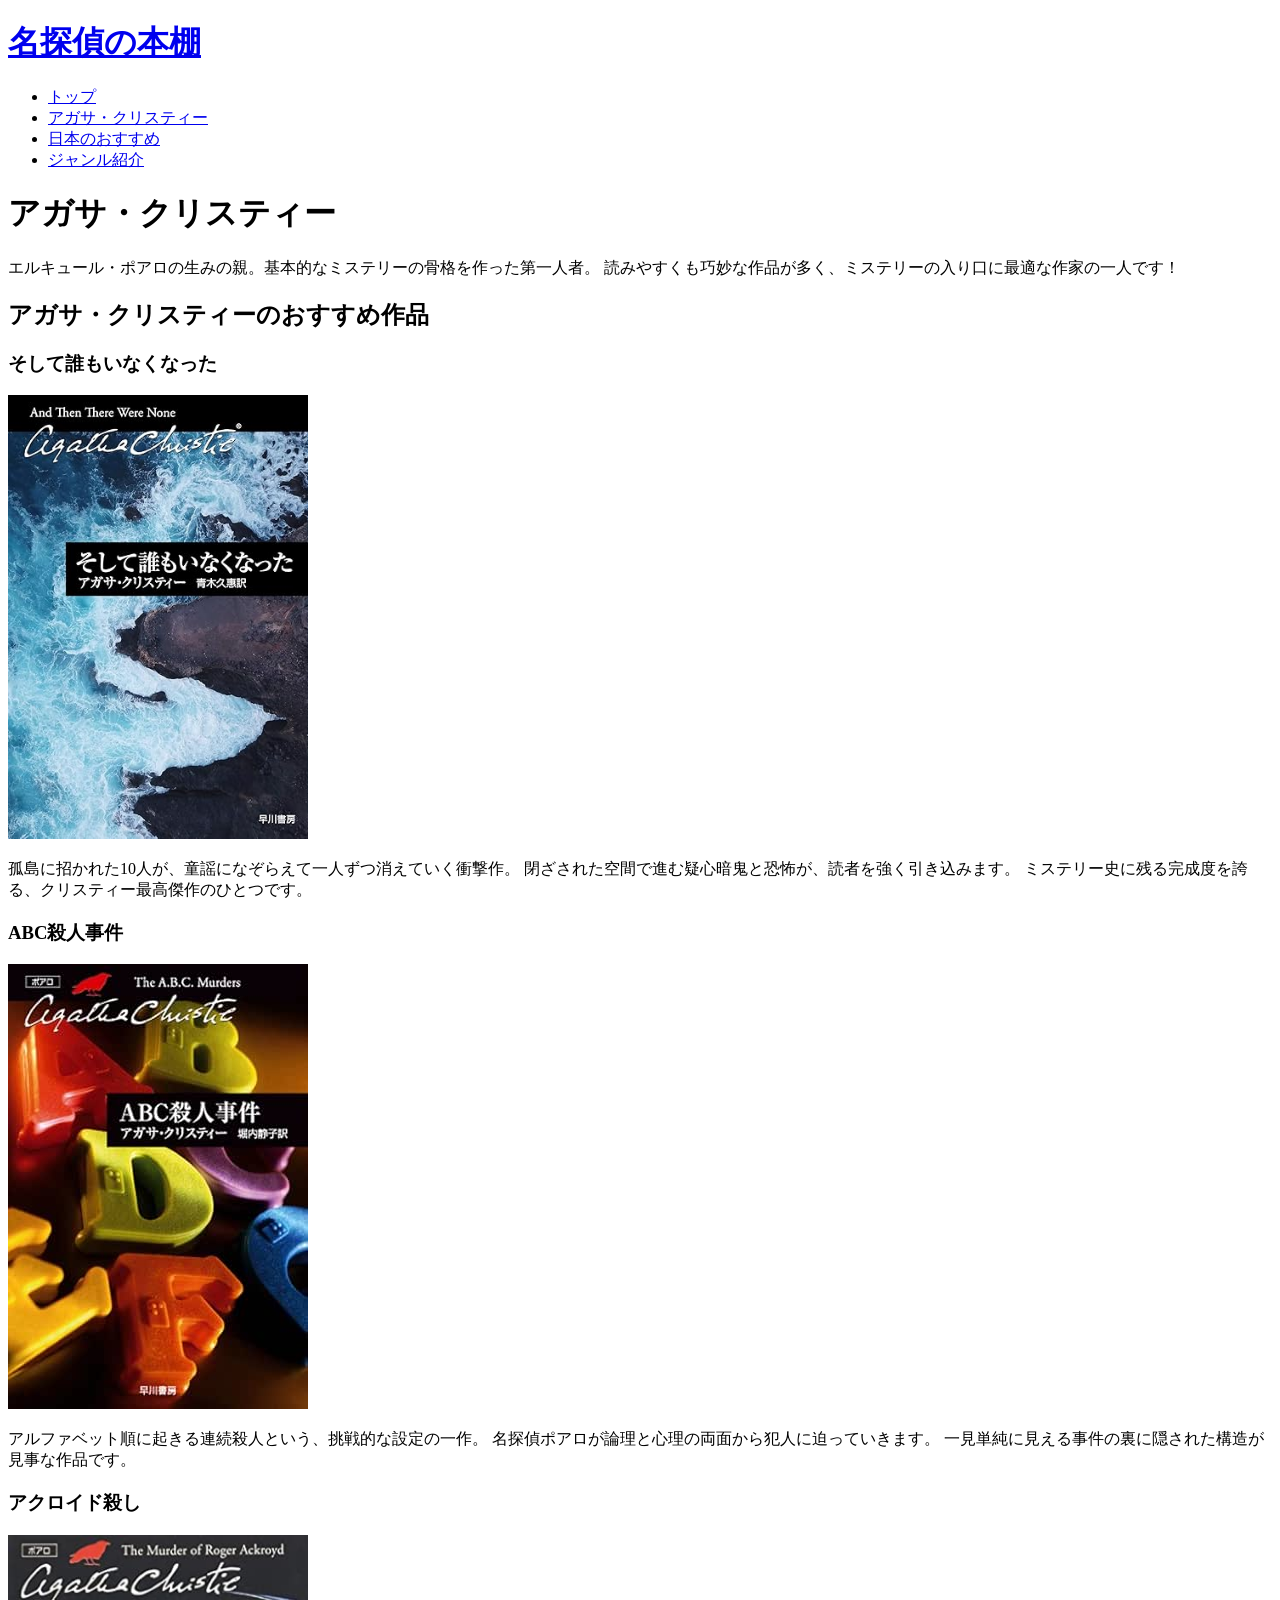
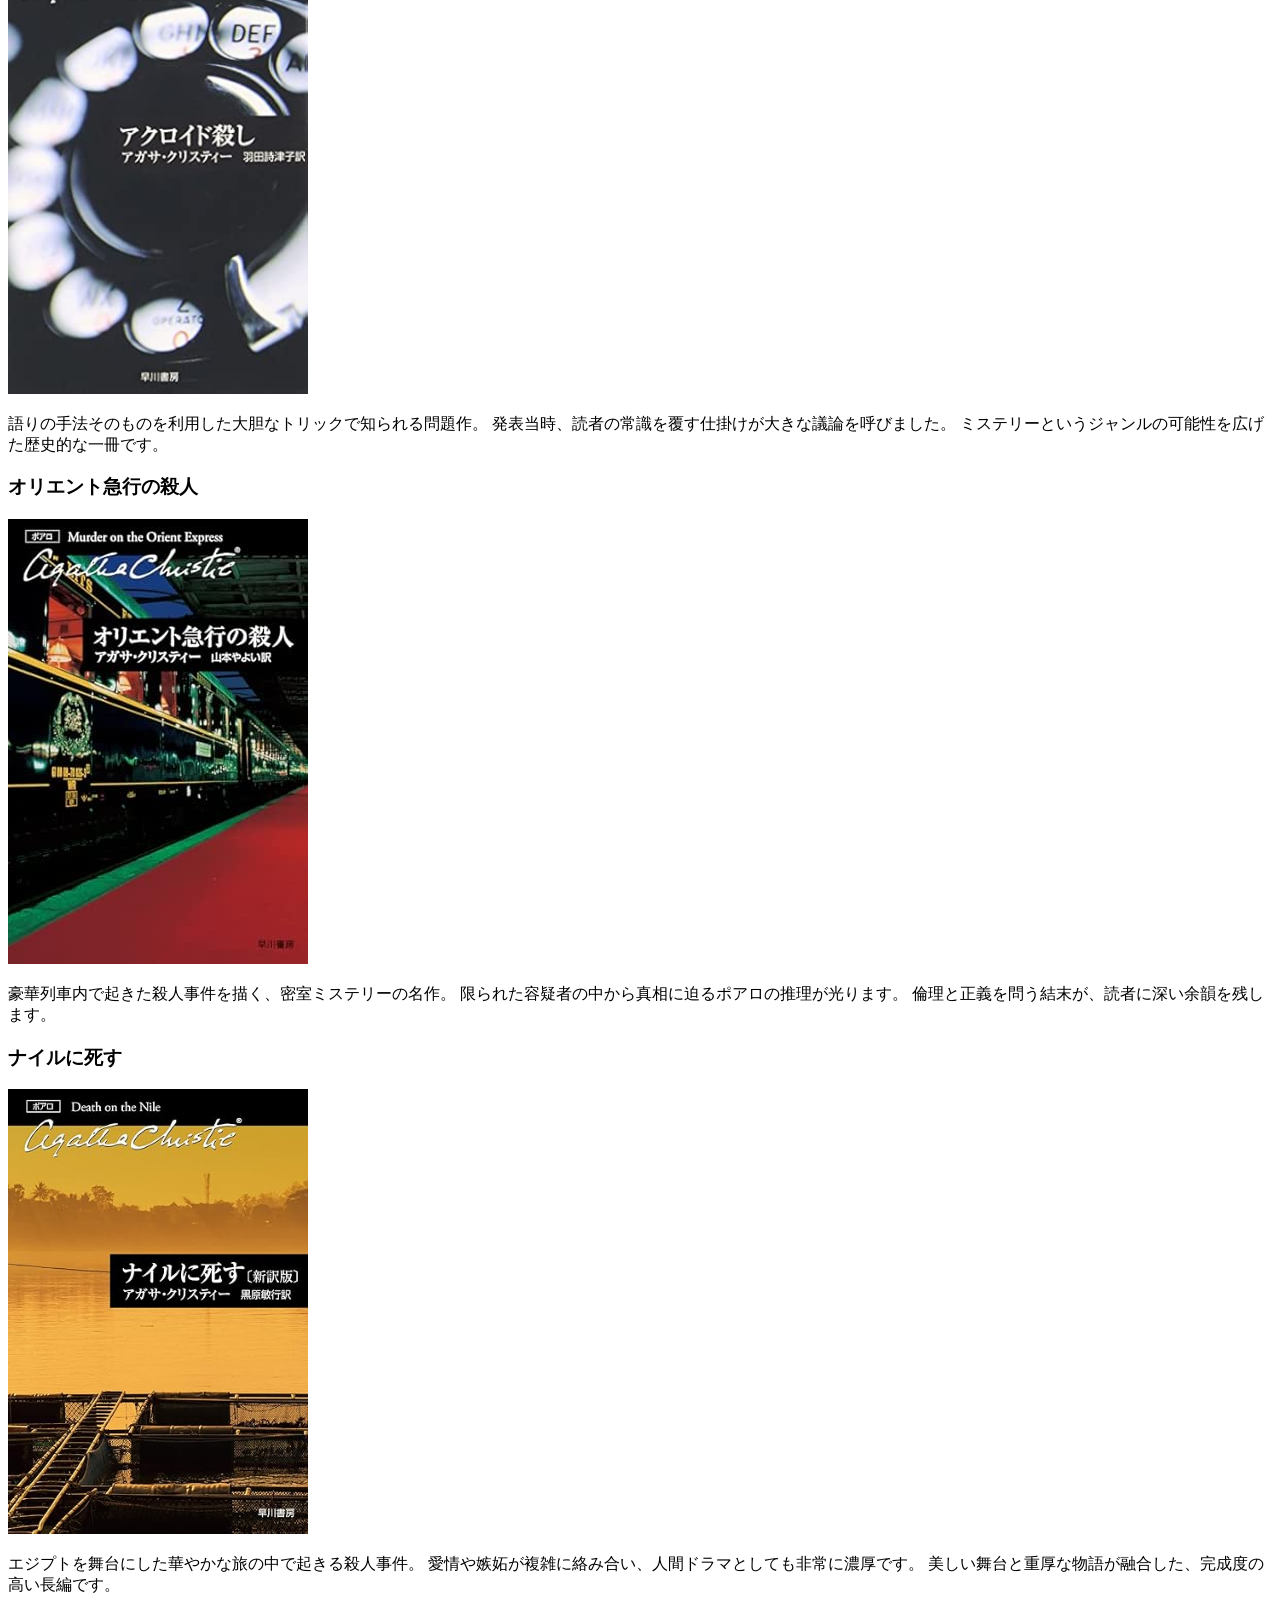
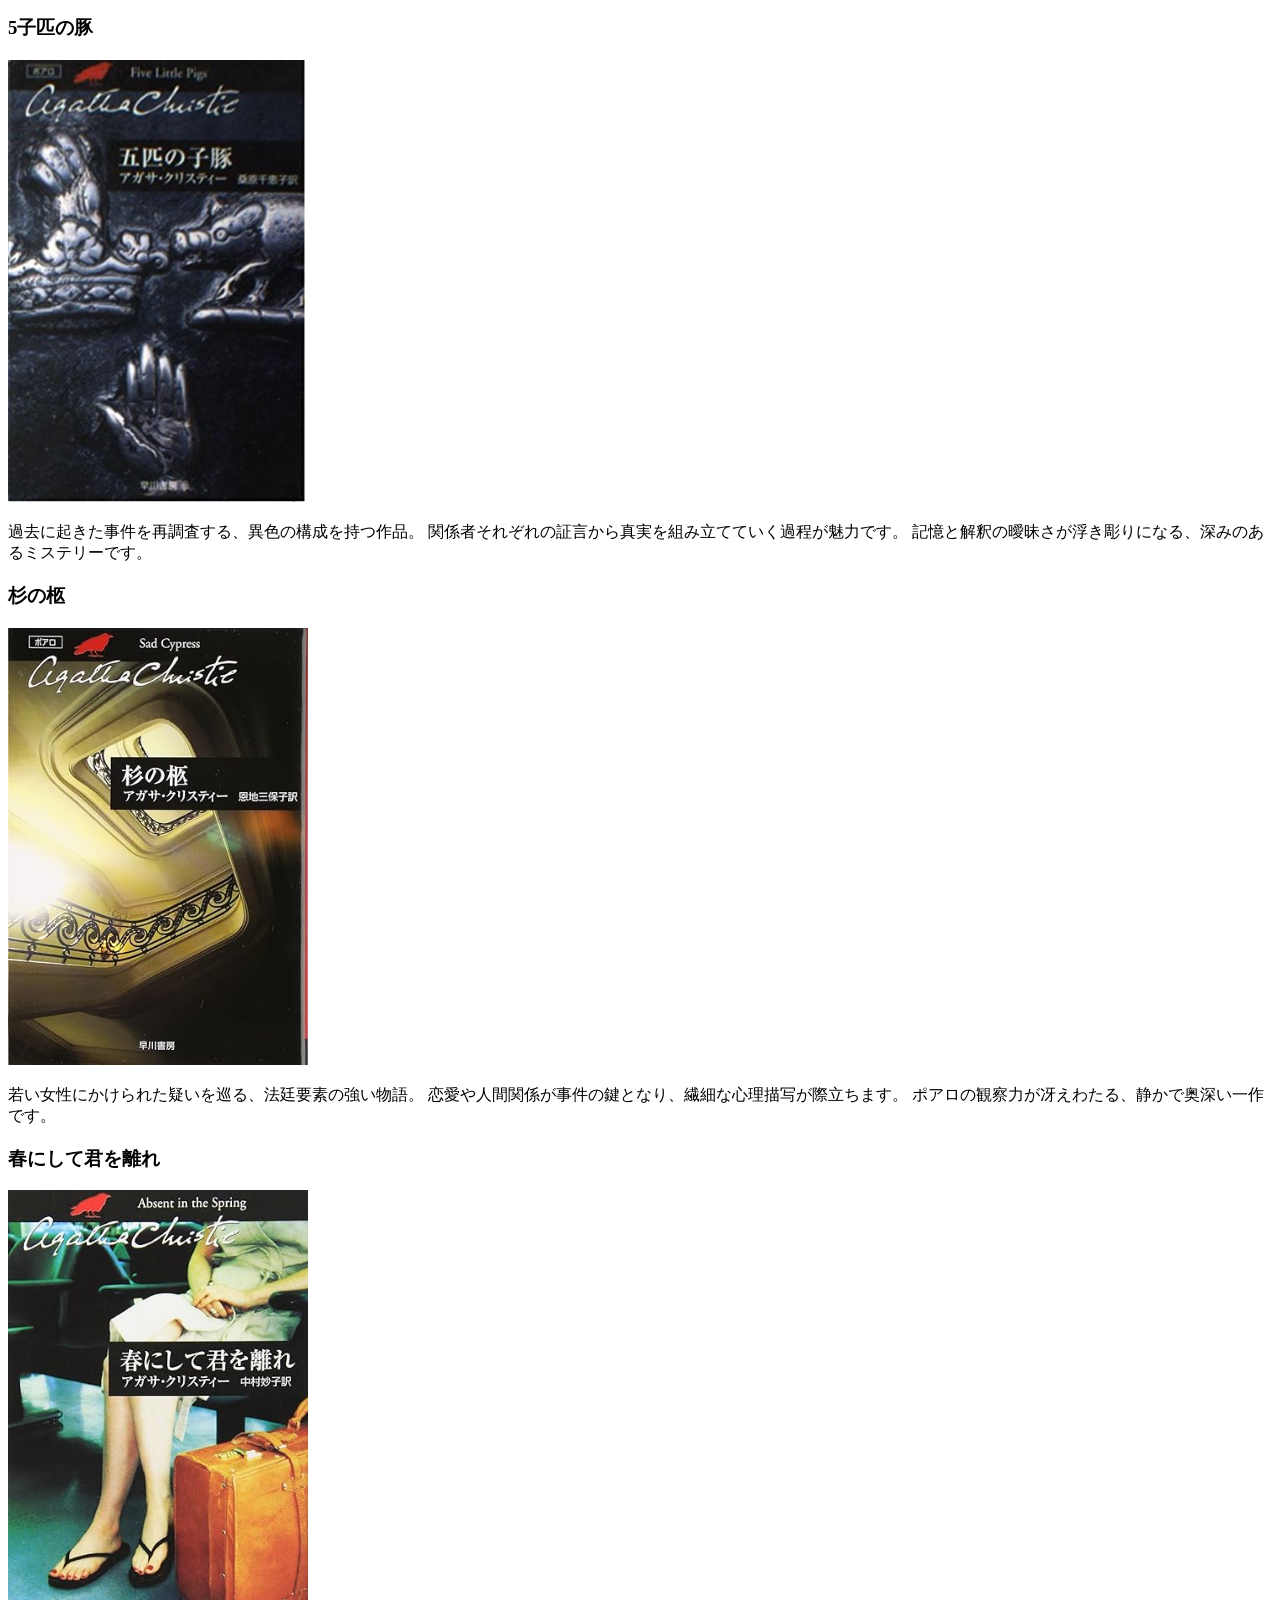
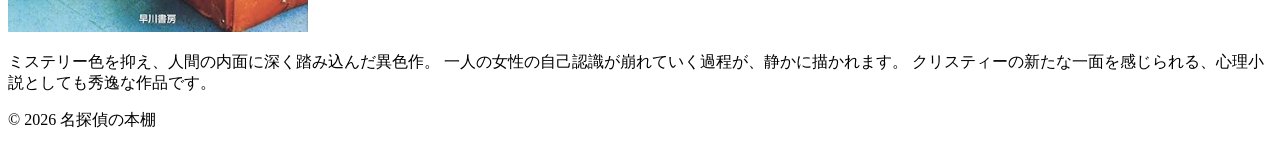
==== christie.html @ 552bfd86 "Add files via upload" ====
<!DOCTYPE html>
<html lang="ja">
<head>
  <meta charset="UTF-8">
  <title>コナン・ドイル | 名探偵の本棚</title>
  <link rel="stylesheet" href="style.css">
</head>
<body>
  <header>
    <h1><a href="index.html">名探偵の本棚</a></h1>
    <nav>
      <ul>
        <li><a href="index.html">トップ</a></li>
        <li><a href="christie.html">アガサ・クリスティー</a></li>
        <li><a href="japanese.html">日本のおすすめ</a></li>
        <li><a href="genre.html">ジャンル紹介</a></li>
      </ul>
    </nav>
  </header>
</body>
</html>
<main>
  <h1>アガサ・クリスティー</h1>
  <p>
    エルキュール・ポアロの生みの親。基本的なミステリーの骨格を作った第一人者。
    読みやすくも巧妙な作品が多く、ミステリーの入り口に最適な作家の一人です！
  <p>

  <section>
    <h2>アガサ・クリスティーのおすすめ作品</h2>

    <article id="book1">
      <h3>そして誰もいなくなった</h3>
      <img src="images/christie1.jpg" alt="コナン・ドイル" width="300">
      <p>孤島に招かれた10人が、童謡になぞらえて一人ずつ消えていく衝撃作。
        閉ざされた空間で進む疑心暗鬼と恐怖が、読者を強く引き込みます。
        ミステリー史に残る完成度を誇る、クリスティー最高傑作のひとつです。</p>
    </article>

    <article id="book2">
      <h3>ABC殺人事件</h3>
      <img src="images/christie2.jpg" alt="コナン・ドイル" width="300">
      <p>アルファベット順に起きる連続殺人という、挑戦的な設定の一作。
        名探偵ポアロが論理と心理の両面から犯人に迫っていきます。
        一見単純に見える事件の裏に隠された構造が見事な作品です。</p>
    </article>

    <article id="book3">
      <h3>アクロイド殺し</h3>
      <img src="images/christie3.jpg" alt="コナン・ドイル" width="300">
      <p>語りの手法そのものを利用した大胆なトリックで知られる問題作。
        発表当時、読者の常識を覆す仕掛けが大きな議論を呼びました。
        ミステリーというジャンルの可能性を広げた歴史的な一冊です。</p>
    </article>

    <article id="book4">
      <h3>オリエント急行の殺人</h3>
      <img src="images/christie4.jpg" alt="コナン・ドイル" width="300">
      <p>豪華列車内で起きた殺人事件を描く、密室ミステリーの名作。
        限られた容疑者の中から真相に迫るポアロの推理が光ります。
        倫理と正義を問う結末が、読者に深い余韻を残します。</p>
    </article>

    <article id="book5">
      <h3>ナイルに死す</h3>
      <img src="images/christie5.jpg" alt="コナン・ドイル" width="300">
      <p>エジプトを舞台にした華やかな旅の中で起きる殺人事件。
        愛情や嫉妬が複雑に絡み合い、人間ドラマとしても非常に濃厚です。
        美しい舞台と重厚な物語が融合した、完成度の高い長編です。</p>
    </article>

    <article id="book6">
      <h3>5子匹の豚</h3>
      <img src="images/christie6.jpg" alt="コナン・ドイル" width="300">
      <p>過去に起きた事件を再調査する、異色の構成を持つ作品。
        関係者それぞれの証言から真実を組み立てていく過程が魅力です。
        記憶と解釈の曖昧さが浮き彫りになる、深みのあるミステリーです。</p>
    </article>

    <article id="book7">
      <h3>杉の柩</h3>
      <img src="images/christie7.jpg" alt="コナン・ドイル" width="300">
      <p>若い女性にかけられた疑いを巡る、法廷要素の強い物語。
        恋愛や人間関係が事件の鍵となり、繊細な心理描写が際立ちます。
        ポアロの観察力が冴えわたる、静かで奥深い一作です。</p>
    </article>

    <article id="book8">
      <h3>春にして君を離れ</h3>
      <img src="images/christie8.jpg" alt="コナン・ドイル" width="300">
      <p>ミステリー色を抑え、人間の内面に深く踏み込んだ異色作。
        一人の女性の自己認識が崩れていく過程が、静かに描かれます。
        クリスティーの新たな一面を感じられる、心理小説としても秀逸な作品です。</p>
    </article>
  </section>
  

  <footer>
    <p>© 2026 名探偵の本棚</p>
  </footer>
<html>
---- style.css ----
.book-image {
    width: 220px;
    height: 320px;
    object-fit: cover;
  }
  .content-box {
    border-bottom: 1px solid #ccc;
    padding-bottom: 30px;
    margin-bottom: 40px;
  }
  
  .content-box:last-of-type {
    border-bottom: none;
  }
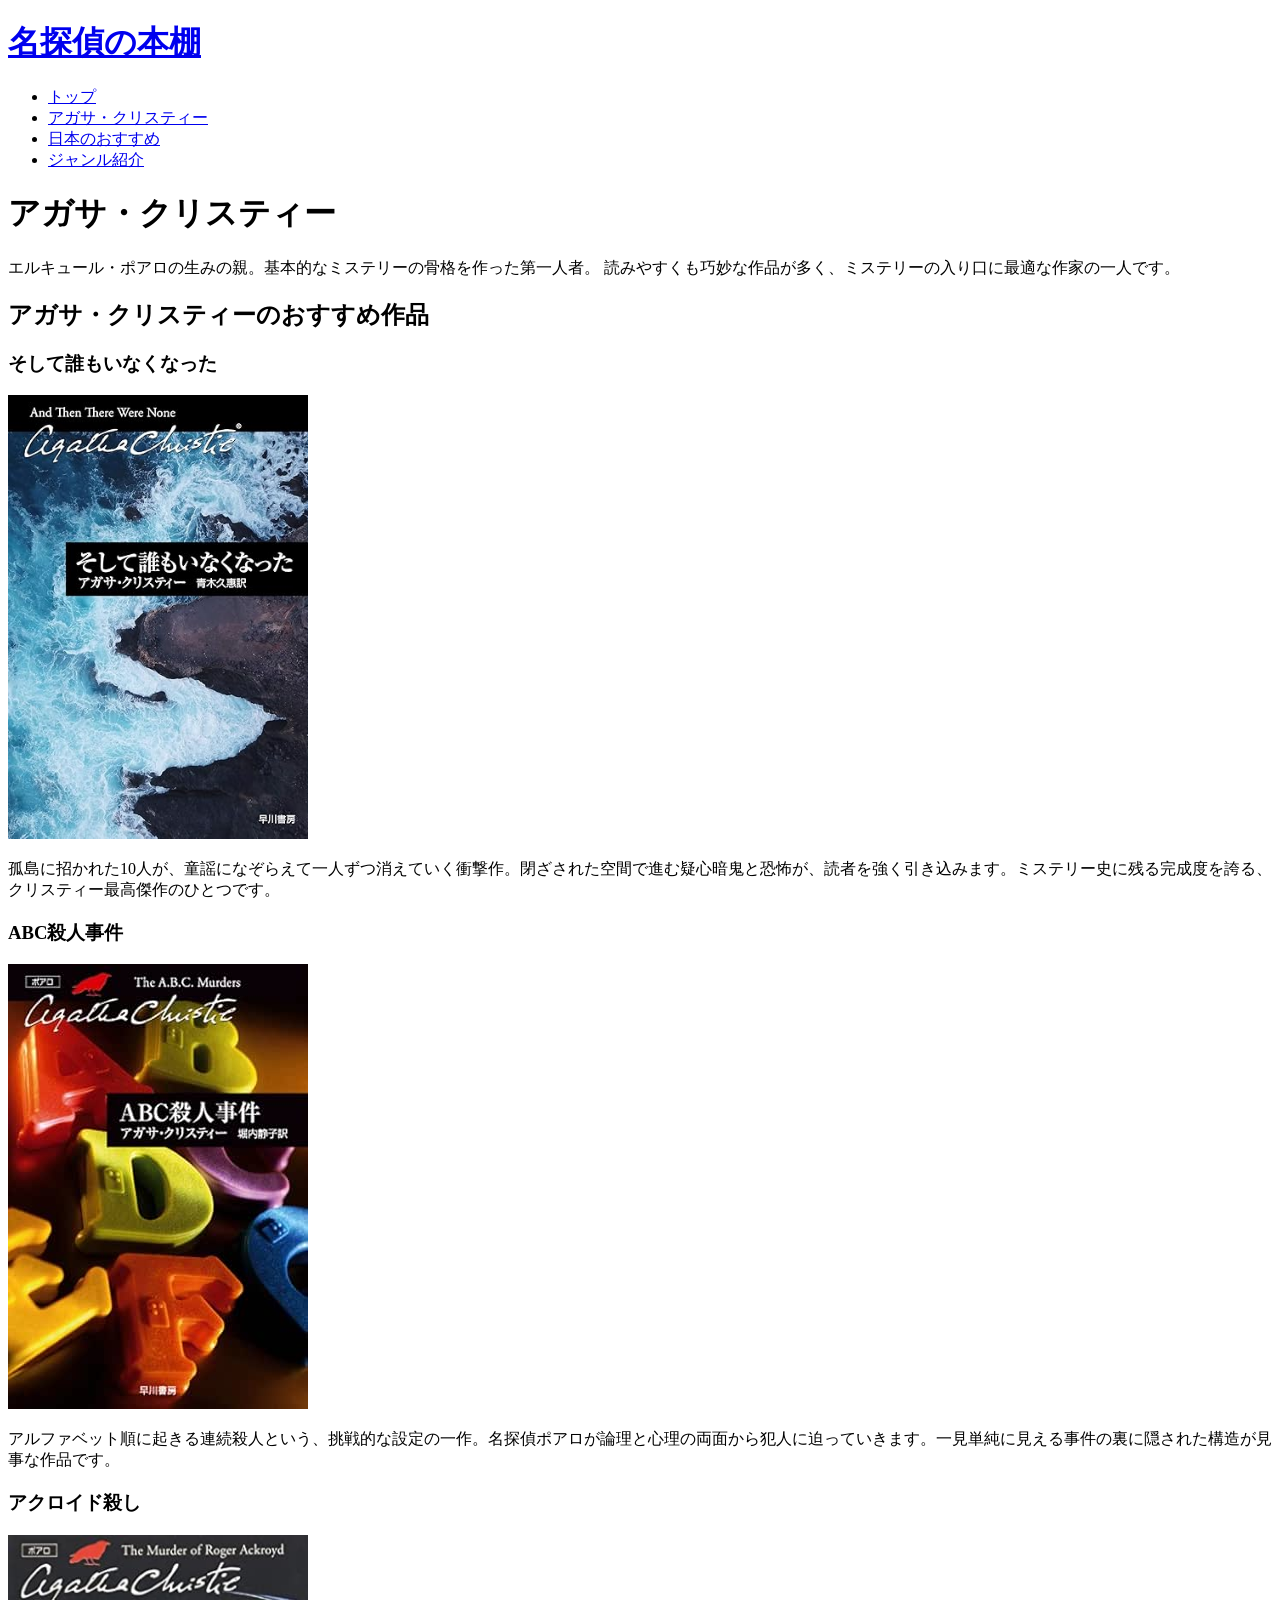
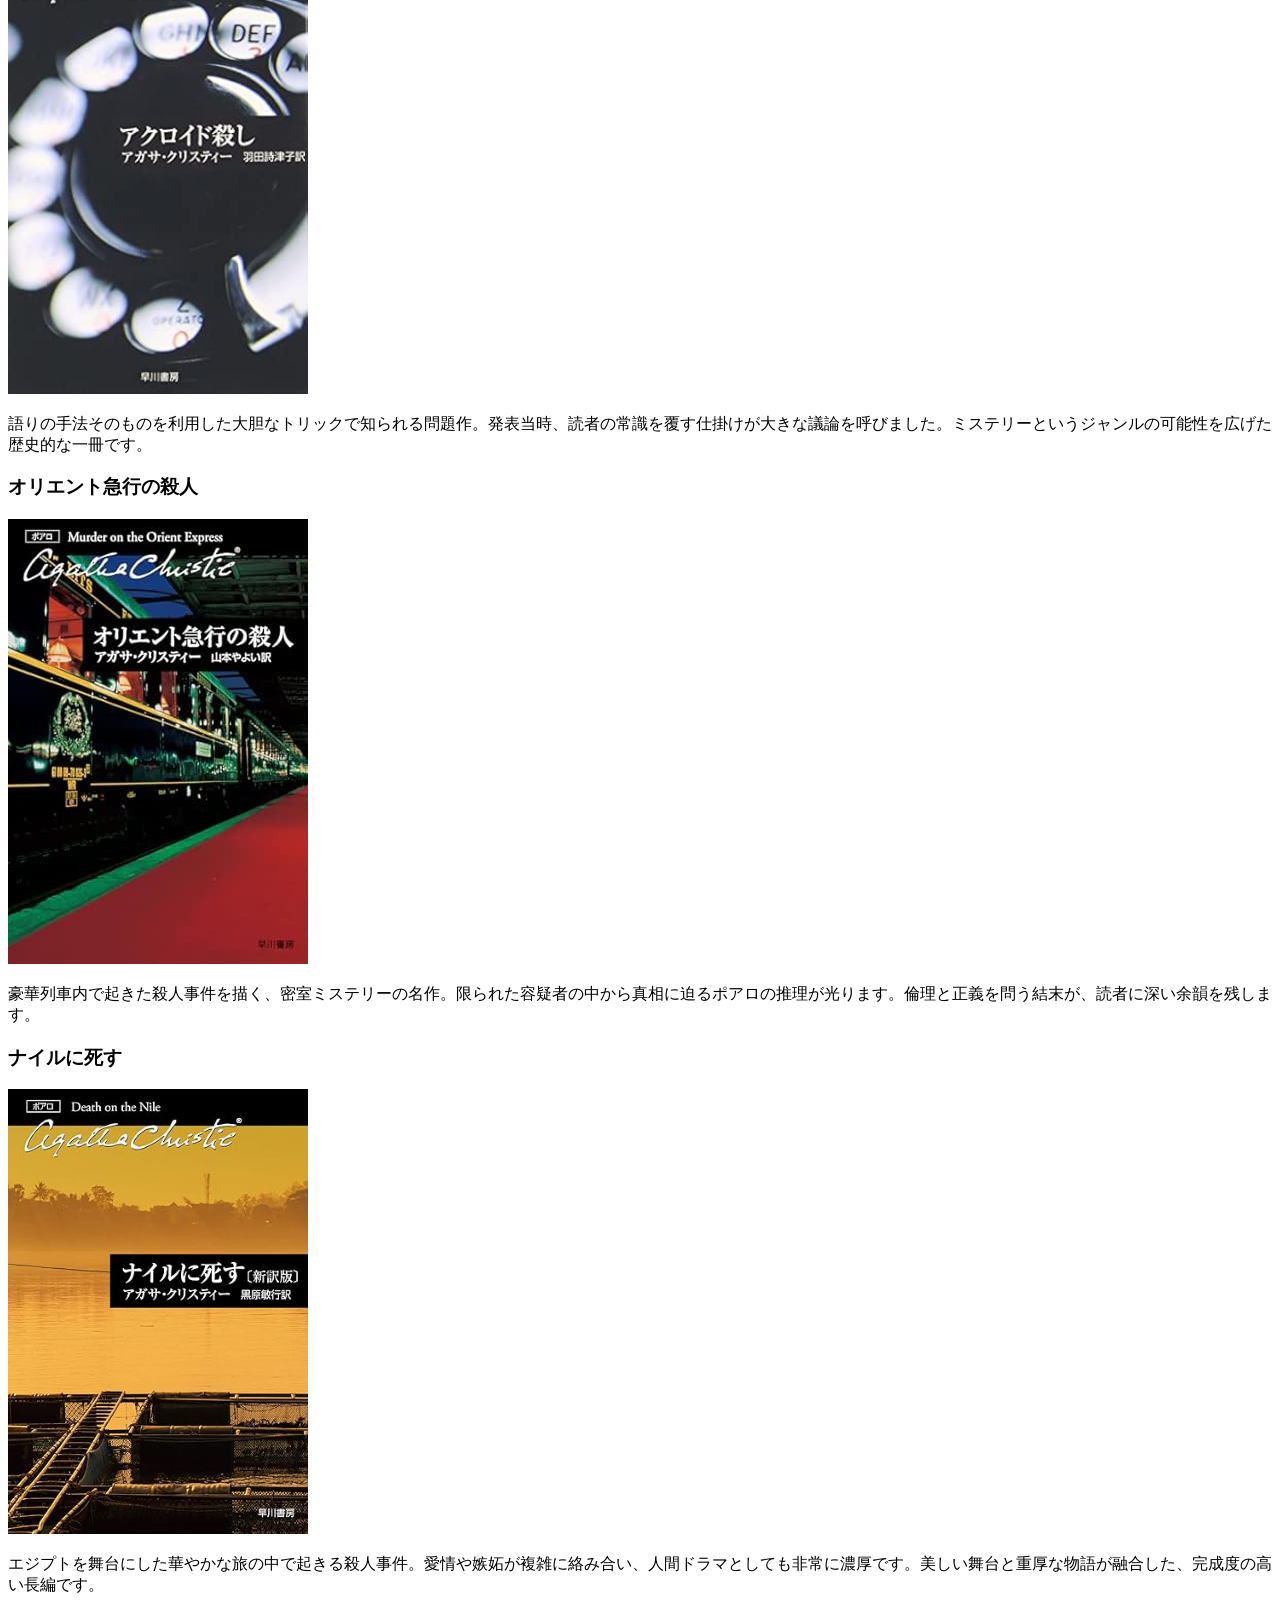
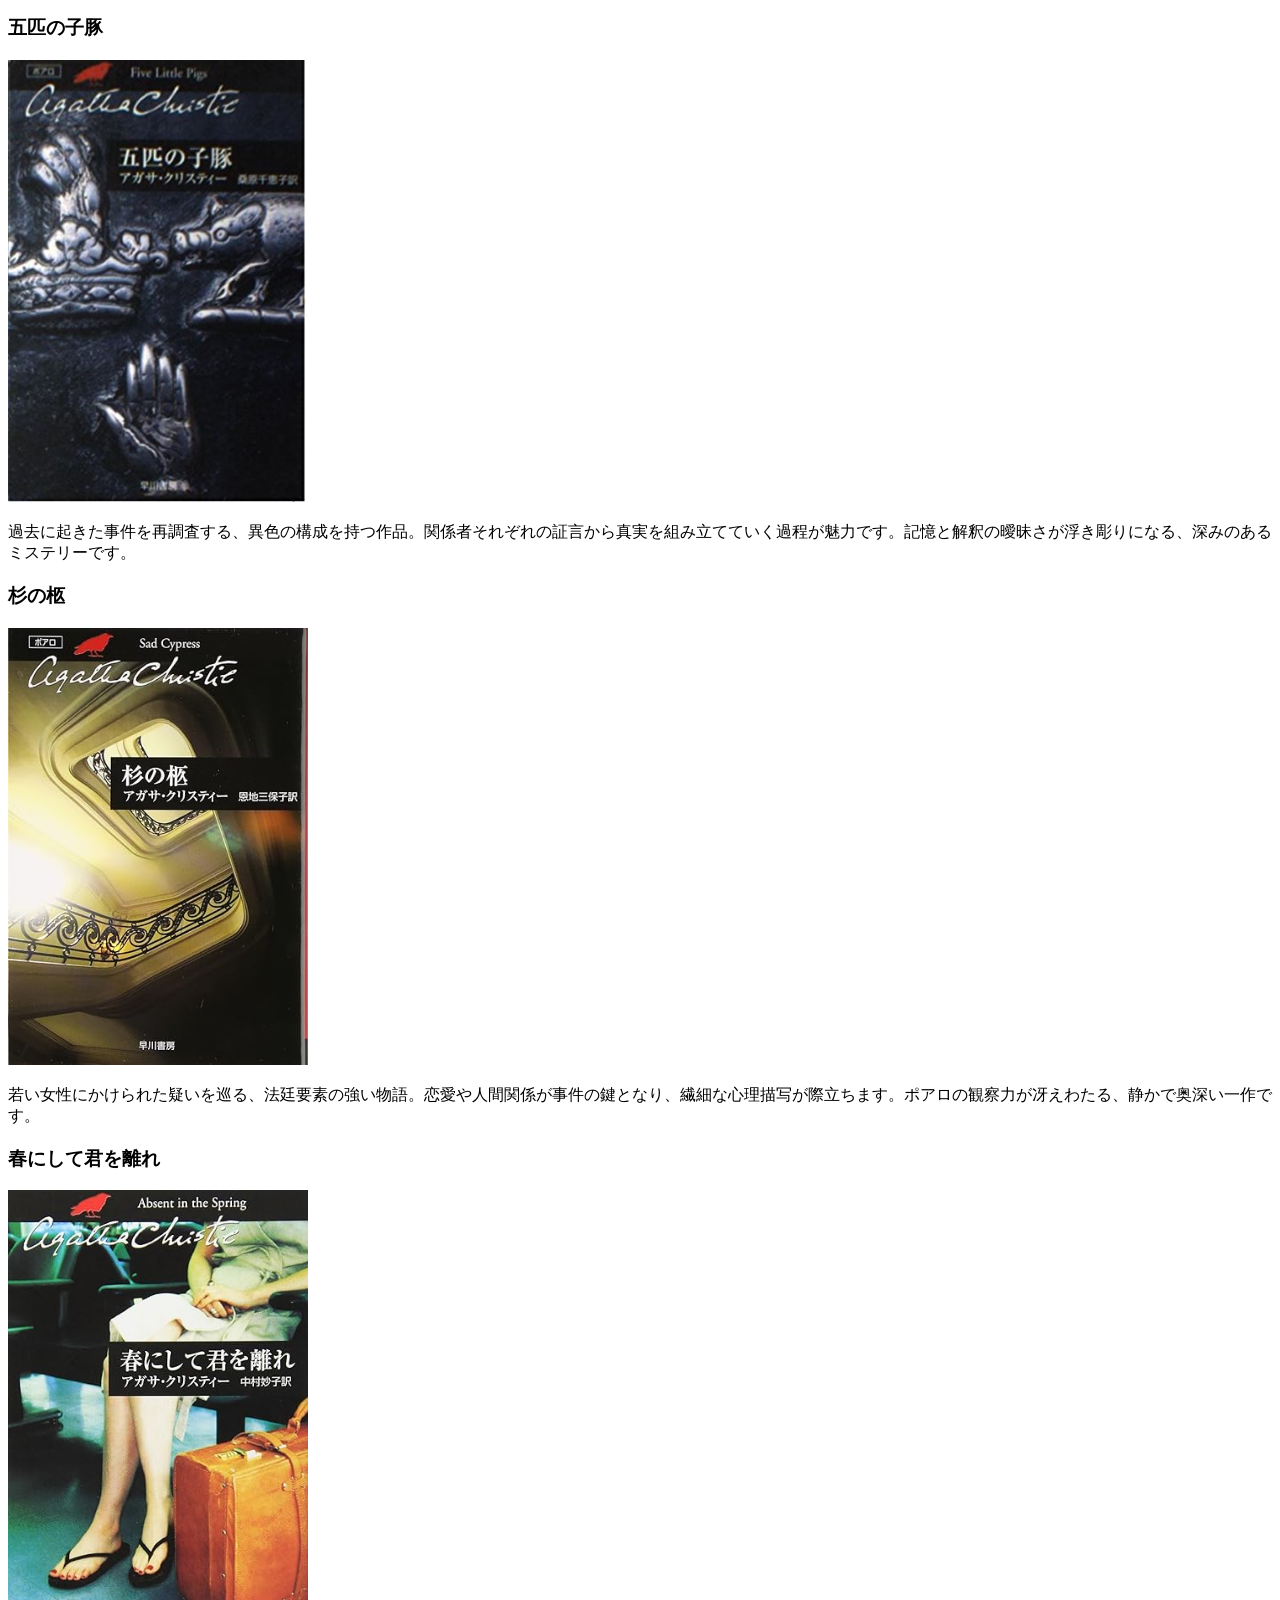
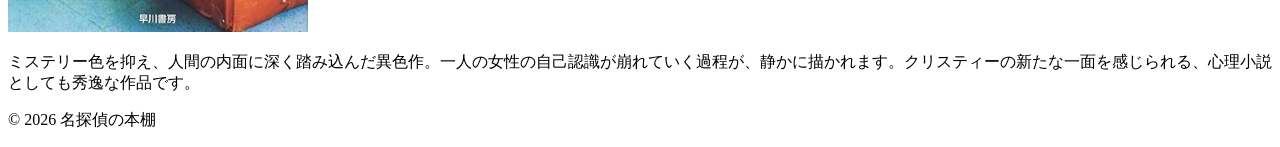
==== commit 9a7f3658: "Update christie.html" ====
--- a/christie.html
+++ b/christie.html
@@ -2,7 +2,10 @@
 <html lang="ja">
 <head>
   <meta charset="UTF-8">
-  <title>コナン・ドイル | 名探偵の本棚</title>
+  <meta name="viewport" content="width=device-width, initial-scale=1.0">
+  <meta name="description" content="アガサ・クリスティーの代表的なミステリー作品を紹介するページです。『そして誰もいなくなった』や『オリエント急行の殺人』などの名作を通して、作品の魅力や読みどころをわかりやすくまとめています。">
+  <meta name="keywords" content="アガサ・クリスティー, ミステリー小説, 推理小説, そして誰もいなくなった, オリエント急行の殺人, アクロイド殺し, ポアロ, 本紹介">
+  <title>アガサ・クリスティー | 名探偵の本棚</title>
   <link rel="stylesheet" href="style.css">
 </head>
 <body>
@@ -17,85 +20,69 @@
       </ul>
     </nav>
   </header>
-</body>
-</html>
-<main>
-  <h1>アガサ・クリスティー</h1>
-  <p>
-    エルキュール・ポアロの生みの親。基本的なミステリーの骨格を作った第一人者。
-    読みやすくも巧妙な作品が多く、ミステリーの入り口に最適な作家の一人です！
-  <p>
 
-  <section>
-    <h2>アガサ・クリスティーのおすすめ作品</h2>
+  <main>
+    <h1>アガサ・クリスティー</h1>
+    <p>
+      エルキュール・ポアロの生みの親。基本的なミステリーの骨格を作った第一人者。
+      読みやすくも巧妙な作品が多く、ミステリーの入り口に最適な作家の一人です。
+    </p>
 
-    <article id="book1">
-      <h3>そして誰もいなくなった</h3>
-      <img src="images/christie1.jpg" alt="コナン・ドイル" width="300">
-      <p>孤島に招かれた10人が、童謡になぞらえて一人ずつ消えていく衝撃作。
-        閉ざされた空間で進む疑心暗鬼と恐怖が、読者を強く引き込みます。
-        ミステリー史に残る完成度を誇る、クリスティー最高傑作のひとつです。</p>
-    </article>
+    <section>
+      <h2>アガサ・クリスティーのおすすめ作品</h2>
 
-    <article id="book2">
-      <h3>ABC殺人事件</h3>
-      <img src="images/christie2.jpg" alt="コナン・ドイル" width="300">
-      <p>アルファベット順に起きる連続殺人という、挑戦的な設定の一作。
-        名探偵ポアロが論理と心理の両面から犯人に迫っていきます。
-        一見単純に見える事件の裏に隠された構造が見事な作品です。</p>
-    </article>
+      <article id="book1">
+        <h3>そして誰もいなくなった</h3>
+        <img src="images/christie1.jpg" alt="そして誰もいなくなったの表紙" width="300">
+        <p>孤島に招かれた10人が、童謡になぞらえて一人ずつ消えていく衝撃作。閉ざされた空間で進む疑心暗鬼と恐怖が、読者を強く引き込みます。ミステリー史に残る完成度を誇る、クリスティー最高傑作のひとつです。</p>
+      </article>
 
-    <article id="book3">
-      <h3>アクロイド殺し</h3>
-      <img src="images/christie3.jpg" alt="コナン・ドイル" width="300">
-      <p>語りの手法そのものを利用した大胆なトリックで知られる問題作。
-        発表当時、読者の常識を覆す仕掛けが大きな議論を呼びました。
-        ミステリーというジャンルの可能性を広げた歴史的な一冊です。</p>
-    </article>
+      <article id="book2">
+        <h3>ABC殺人事件</h3>
+        <img src="images/christie2.jpg" alt="ABC殺人事件の表紙" width="300">
+        <p>アルファベット順に起きる連続殺人という、挑戦的な設定の一作。名探偵ポアロが論理と心理の両面から犯人に迫っていきます。一見単純に見える事件の裏に隠された構造が見事な作品です。</p>
+      </article>
 
-    <article id="book4">
-      <h3>オリエント急行の殺人</h3>
-      <img src="images/christie4.jpg" alt="コナン・ドイル" width="300">
-      <p>豪華列車内で起きた殺人事件を描く、密室ミステリーの名作。
-        限られた容疑者の中から真相に迫るポアロの推理が光ります。
-        倫理と正義を問う結末が、読者に深い余韻を残します。</p>
-    </article>
+      <article id="book3">
+        <h3>アクロイド殺し</h3>
+        <img src="images/christie3.jpg" alt="アクロイド殺しの表紙" width="300">
+        <p>語りの手法そのものを利用した大胆なトリックで知られる問題作。発表当時、読者の常識を覆す仕掛けが大きな議論を呼びました。ミステリーというジャンルの可能性を広げた歴史的な一冊です。</p>
+      </article>
 
-    <article id="book5">
-      <h3>ナイルに死す</h3>
-      <img src="images/christie5.jpg" alt="コナン・ドイル" width="300">
-      <p>エジプトを舞台にした華やかな旅の中で起きる殺人事件。
-        愛情や嫉妬が複雑に絡み合い、人間ドラマとしても非常に濃厚です。
-        美しい舞台と重厚な物語が融合した、完成度の高い長編です。</p>
-    </article>
+      <article id="book4">
+        <h3>オリエント急行の殺人</h3>
+        <img src="images/christie4.jpg" alt="オリエント急行の殺人の表紙" width="300">
+        <p>豪華列車内で起きた殺人事件を描く、密室ミステリーの名作。限られた容疑者の中から真相に迫るポアロの推理が光ります。倫理と正義を問う結末が、読者に深い余韻を残します。</p>
+      </article>
 
-    <article id="book6">
-      <h3>5子匹の豚</h3>
-      <img src="images/christie6.jpg" alt="コナン・ドイル" width="300">
-      <p>過去に起きた事件を再調査する、異色の構成を持つ作品。
-        関係者それぞれの証言から真実を組み立てていく過程が魅力です。
-        記憶と解釈の曖昧さが浮き彫りになる、深みのあるミステリーです。</p>
-    </article>
+      <article id="book5">
+        <h3>ナイルに死す</h3>
+        <img src="images/christie5.jpg" alt="ナイルに死すの表紙" width="300">
+        <p>エジプトを舞台にした華やかな旅の中で起きる殺人事件。愛情や嫉妬が複雑に絡み合い、人間ドラマとしても非常に濃厚です。美しい舞台と重厚な物語が融合した、完成度の高い長編です。</p>
+      </article>
 
-    <article id="book7">
-      <h3>杉の柩</h3>
-      <img src="images/christie7.jpg" alt="コナン・ドイル" width="300">
-      <p>若い女性にかけられた疑いを巡る、法廷要素の強い物語。
-        恋愛や人間関係が事件の鍵となり、繊細な心理描写が際立ちます。
-        ポアロの観察力が冴えわたる、静かで奥深い一作です。</p>
-    </article>
+      <article id="book6">
+        <h3>五匹の子豚</h3>
+        <img src="images/christie6.jpg" alt="五匹の子豚の表紙" width="300">
+        <p>過去に起きた事件を再調査する、異色の構成を持つ作品。関係者それぞれの証言から真実を組み立てていく過程が魅力です。記憶と解釈の曖昧さが浮き彫りになる、深みのあるミステリーです。</p>
+      </article>
 
-    <article id="book8">
-      <h3>春にして君を離れ</h3>
-      <img src="images/christie8.jpg" alt="コナン・ドイル" width="300">
-      <p>ミステリー色を抑え、人間の内面に深く踏み込んだ異色作。
-        一人の女性の自己認識が崩れていく過程が、静かに描かれます。
-        クリスティーの新たな一面を感じられる、心理小説としても秀逸な作品です。</p>
-    </article>
-  </section>
-  
+      <article id="book7">
+        <h3>杉の柩</h3>
+        <img src="images/christie7.jpg" alt="杉の柩の表紙" width="300">
+        <p>若い女性にかけられた疑いを巡る、法廷要素の強い物語。恋愛や人間関係が事件の鍵となり、繊細な心理描写が際立ちます。ポアロの観察力が冴えわたる、静かで奥深い一作です。</p>
+      </article>
+
+      <article id="book8">
+        <h3>春にして君を離れ</h3>
+        <img src="images/christie8.jpg" alt="春にして君を離れの表紙" width="300">
+        <p>ミステリー色を抑え、人間の内面に深く踏み込んだ異色作。一人の女性の自己認識が崩れていく過程が、静かに描かれます。クリスティーの新たな一面を感じられる、心理小説としても秀逸な作品です。</p>
+      </article>
+    </section>
+  </main>
 
   <footer>
     <p>© 2026 名探偵の本棚</p>
   </footer>
-<html>+</body>
+</html>
--- a/style.css
+++ b/style.css
@@ -11,4 +11,9 @@
   
   .content-box:last-of-type {
     border-bottom: none;
-  }+  }
+.book-image {
+  width: 220px;
+  height: 320px;
+  object-fit: cover;
+}
